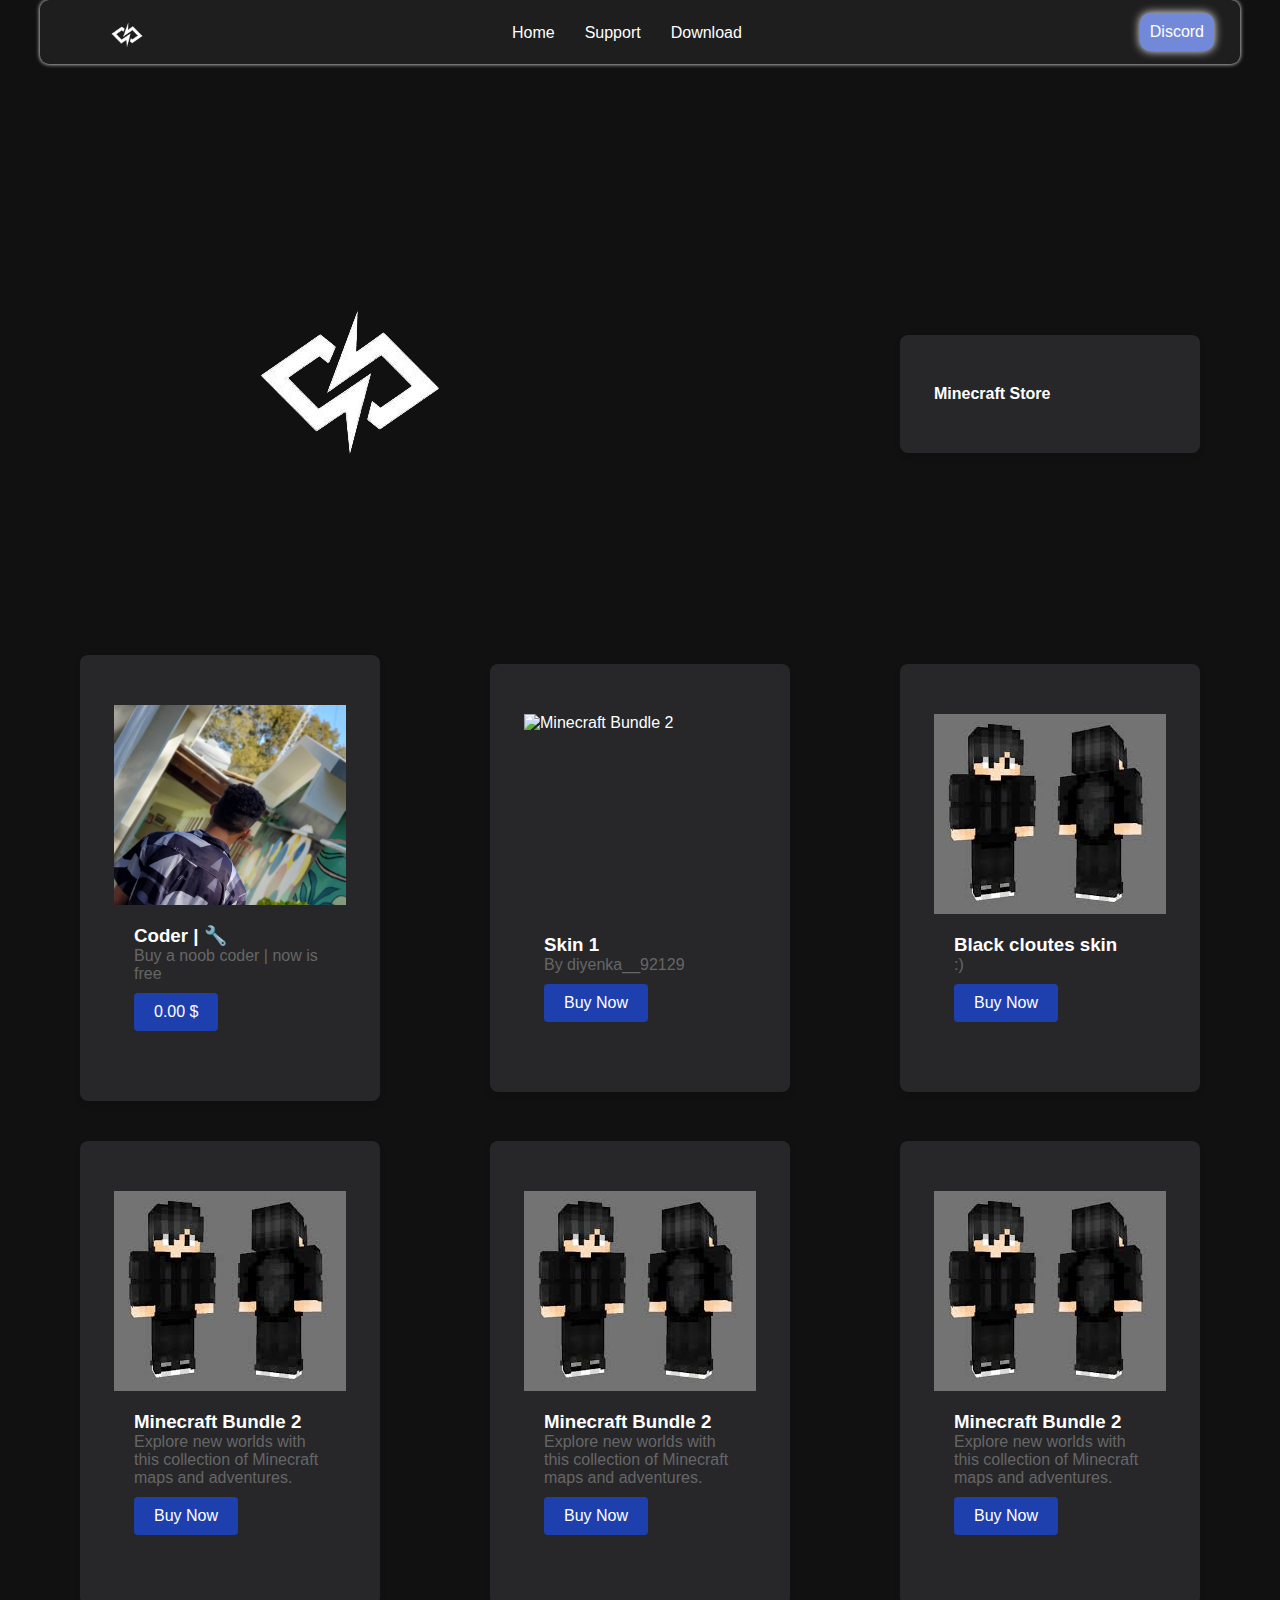
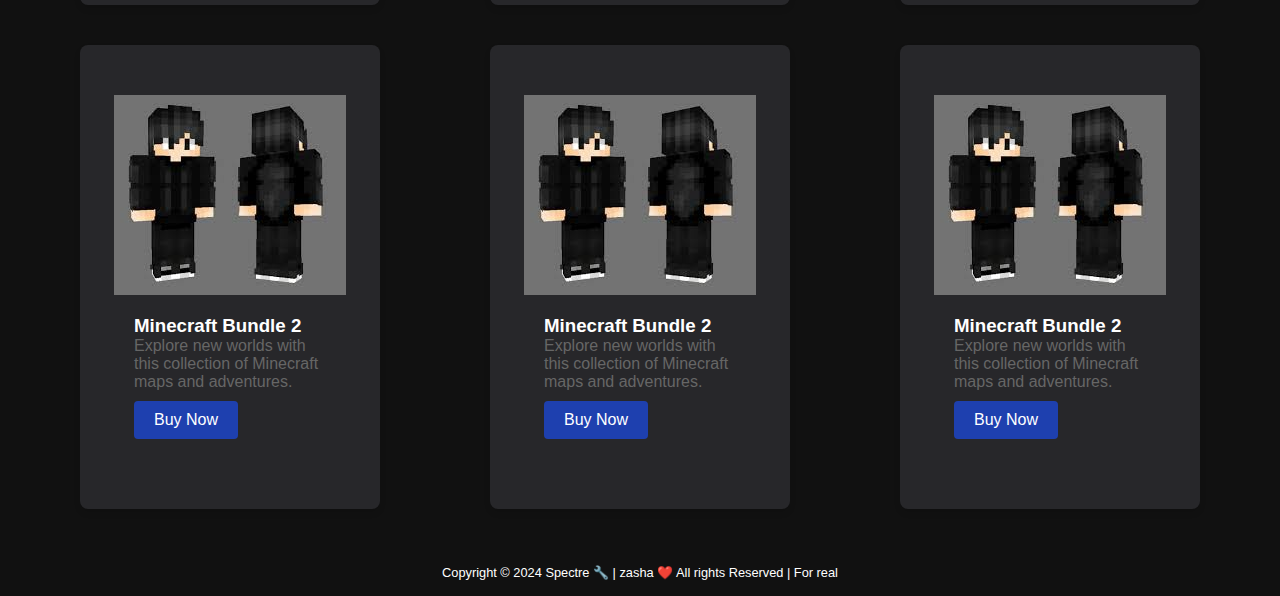
==== index.html @ cfca7035 "1" ====
<!DOCTYPE html>  
<html lang="en-en">
<head>
    <meta charset="UTF-8">
    <meta name="viewport" content="width=device-width, initial-scale=1.0">
    <link rel="stylesheet" href="https://cdnjs.cloudflare.com/ajax/libs/font-awesome/6.5.2/css/brands.min.css">
    <link rel="stylesheet" href="style.css">
    <link rel="shortcut icon" href="/logo.png" type="image/x-icon">
    <script src="https://kit.fontawesome.com/a076d05399.js"></script>
    <script src="script.js"></script>
    <link rel="preconnect" href="https://fonts.googleapis.com">
<link rel="preconnect" href="https://fonts.gstatic.com" crossorigin>
<link href="https://fonts.googleapis.com/css2?family=Dancing+Script:wght@400..700&display=swap" rel="stylesheet">

<link rel="preconnect" href="https://fonts.googleapis.com">
<link rel="preconnect" href="https://fonts.gstatic.com" crossorigin>
<link href="https://fonts.googleapis.com/css2?family=Dancing+Script:wght@400..700&family=Honk&display=swap" rel="stylesheet">
    <title>Minecraft | store</title>
</head>
<body>
    <nav class="navbar">
        <div class="container">
          <div class="logo">
            <a href="#">
                <img src="./logo.png" alt="" srcset="" style="width: 100px;">
            </a>
          </div>
          <ul class="nav-links">
            <li><a href="#">Home</a></li>
            <li><a href="/mcstore.io/support.html" target="_blank">Support</a></li>
            <li><a href="#cards">Download</a></li>
          </ul>
        </div>
        <!-- <a href="login/index.html" class="login_btn" target="_blank" rel="noopener noreferrer">Login</a> -->
        <a href="https://discord.gg/28gTRF9X" class="discord"> Discord</a>
      </nav>
    <header class="container">
        <div class="content">

            <!-- <H1><span>BEST COSMETICS BUNDLES</span></H1>
            <p> -->
<br>
<br>
            </p>
        </div>
        <div class="image">

        </div>
    </header>

    <section class="container">
        <h2 class="header">
            <img src="./logo.png" alt="" srcset="">
        </h2>
        <div class="Features">

        <div class="card_container">    
            <div class="card">
                <h4>Minecraft Store</h4>
                <p>
                </p>
            </div>
            </div>
            </div>
        </div>
    </section>


    </div>
</div>
<!-- card  -->
<div class="container" id="cards">
    <div class="card">
    <img src="ws.jpeg" alt="Minecraft Bundle 1">
    <div class="card-content">
        <h3>Coder | 🔧</h3>
        <p>Buy a noob coder | now is free</p>
        <button>0.00 $</button>
    </div>
    </div>
<!-- card -->


    <div class="card">
      <img src="https://cdn.discordapp.com/attachments/1226673972276498433/1226674643633442866/Noob_1712191272903.png?ex=6625a0c9&is=66132bc9&hm=54e2e3916f699320a457229ed5066aff38a1edf148fc6b81658fe3d9d7dbe7b2&" alt="Minecraft Bundle 2">
      <div class="card-content">
        <h3>Skin 1</h3>
        <p>By diyenka__92129</p>
        <button>Buy Now</button>
      </div>
    </div>

    <div class="card">
        <img src="skin1.jpeg" alt="Minecraft Bundle 2">
        <div class="card-content">
          <h3>Black cloutes skin</h3>
          <p>:)</p>
          <button>Buy Now</button>
        </div>
      </div>

      <div class="card">
        <img src="skin1.jpeg" alt="Minecraft Bundle 2">
        <div class="card-content">
          <h3>Minecraft Bundle 2</h3>
          <p>Explore new worlds with this collection of Minecraft maps and adventures.</p>
          <button>Buy Now</button>
        </div>
      </div>
      <div class="card">
        <img src="skin1.jpeg" alt="Minecraft Bundle 2">
        <div class="card-content">
          <h3>Minecraft Bundle 2</h3>
          <p>Explore new worlds with this collection of Minecraft maps and adventures.</p>
          <button>Buy Now</button>
        </div>
      </div>
      <div class="card">
        <img src="skin1.jpeg" alt="Minecraft Bundle 2">
        <div class="card-content">
          <h3>Minecraft Bundle 2</h3>
          <p>Explore new worlds with this collection of Minecraft maps and adventures.</p>
          <button>Buy Now</button>
        </div>
      </div>
      <div class="card">
        <img src="skin1.jpeg" alt="Minecraft Bundle 2">
        <div class="card-content">
          <h3>Minecraft Bundle 2</h3>
          <p>Explore new worlds with this collection of Minecraft maps and adventures.</p>
          <button>Buy Now</button>
        </div>
      </div>
      <div class="card">
        <img src="skin1.jpeg" alt="Minecraft Bundle 2">
        <div class="card-content">
          <h3>Minecraft Bundle 2</h3>
          <p>Explore new worlds with this collection of Minecraft maps and adventures.</p>
          <button>Buy Now</button>
        </div>
      </div>
      <div class="card">
        <img src="skin1.jpeg" alt="Minecraft Bundle 2">
        <div class="card-content">
          <h3>Minecraft Bundle 2</h3>
          <p>Explore new worlds with this collection of Minecraft maps and adventures.</p>
          <button>Buy Now</button>
        </div>
      </div>
    <!-- Add more cards as needed -->

    
</div>
    </footer>
    <div class="copyright">
        Copyright © 2024 Spectre 🔧 | zasha ❤️ All rights Reserved | For real
    </div>
    
</body>
</html>
---- style.css ----
*{
    padding: 0;
    margin: 0;
    outline: none;
    border: none;
    box-sizing: border-box;
}

img{
    width: 100%;
    display: flex;
}

a{
    text-decoration: none;
}
body{
    font-family: Arial, Helvetica, sans-serif;
    background-color: rgb(17, 17, 17);
    user-select: none;
    width: 100%;
    height: 100%;
    overflow: auto;
}

nav{
    max-width: 1200px;
    margin: auto;
    padding: 2rem 1rem;
    display: flex;
    align-items: center;
    justify-content: space-between;
    gap: 2rem;
    
}

.btn{
    padding: 1rem 2rem;
    font-size: 1rem;
    color: #fff;
    background-color: #1d4ed8;
    border-radius: 5px;
    cursor:pointer;
    transition: all 0.3s;
}

.btn:hover{
    background-color: #1d4ed8;
    box-shadow: 0px 4px 10px ;
}

.container{
    max-width: 1200px;
    margin: auto;
    padding: 5rem 2rem;
    color: white;
}


header{
    position: relative;
    padding-top: 2rem;
    display: grid;
    grid-template-columns: repeat(2, 1fr);
    align-items: center;
    gap: 2rem;
}

header .centent h4{
    margin-bottom: 1rem;
    color: #ccc;
    font-size: 200px;
    font-weight: 600;
}


header .centent h1{
    color: #fff;
    margin-bottom: 1rem;
    font-size: 3rem;
    font-weight: 700;
    line-height: 4rem;
}

header .content h1 span{

    font-family: "Honk", system-ui;
    font-optical-sizing: auto;
    font-weight: 500;
    font-style: normal;
    font-variation-settings:
    "MORF" 15,
    "SHLN" 50;
}

header .content p{
    margin-bottom: 2rem;
    color: #ccc;
}

header .image{
    position: relative;
}  

header .image img{
    max-width: 600px;
    margin: auto;
}

section .header{
    margin-bottom: 1rem;
    color: #fff;
    text-align: center;
    font-size: 2.25rem;
    font-weight: 600;
}

.features{
    margin-top: 4rem;
    display: grid;
    grid-template-columns: repeat(4, 1fr);
    gap:  2rem;
}
.features .card{
    background-color: #27272a;
    padding: 1rem;
    border: 2px solid tansparent;
    border-radius: 15px;
    transition: all 0.3s ease;
}

.features .card:hover{
    background-color: #323232;
    border-color: #fff;
}
.features .card span{
    display: inline-block;
    background-color: #1e40af;
    padding: 2px 9px;
    margin-bottom: 1rem;
    font-size: 1.75rem;
    color: #fff;
    border-radius: 5px;
}

.features .card h4{
    margin-bottom: 0.5rem;
    color: #fff;
    font-size: 1.2rem;
    font-weight: 600;
}
.features .card p{
    color: #ccc;
    margin-bottom: 1rem;
}

.features .card a{
    color: #fff;
    transition: all 0.3s ease;
}
.features .card .a:hover{
    color: #1e40af;
}

.sub-header{
    max-width: 600px;
    margin: auto;
    text-align: center;
    color: #ccc;
}

.pricing{
    margin-top: 4rem;
    display: grid;
    grid-template-columns: repeat(3, 1fr);
    gap: 2rem;
}


.card{
    padding: 3rem 2rem;
    background-color: #27272a;
    display: flex;
    flex-direction: column;
    border: 2px solid transparent;
    border-radius: 15px;
    transition: all 0.3s ease;
    
}
.pricing .card:hover{
    background-color: #323232;
    border-color: #fff;
}

.pricing .card .centent{
    flex: 1;
    margin-bottom: 2rem;
}

.pricing .card h4{
    margin-bottom: 1rem;
    color: #fff;
    font-size: 1.2rem;
    font-weight: 500;
}

.pricing .card h3{
    color: #fff;
    padding-bottom: 2rem;
    margin-bottom: 2rem;
    font-size: 2rem;
    font-weight: 600;
    border-bottom: 2px dashed #fff;
}

.pricing .card p{
    color: #fff;
    margin-bottom: 0.75rem;
}

.pricing .card p i{
    color: #ccc;
    font-size: 1.2rem;
    margin-right: 0.3rem;
}

.pricing .card button{
    color: #fff;
    background-color: transparent;
    bordeR: 2px solid #fff;
}

.pricing .card button:hover{
    background-color: #1e40af;
    border-color: #1e40af;
}


.copyright{
    max-width: 1200px;
    margin: auto;
    padding: 1rem;
    color: #fff;
    font-size: 0.8rem;
    text-align: center;
}

@media (width< 900px){
    .nav-links{
        display: none;
    }
    header{
        grid-template-columns: repeat(1,
        1fr);
    }
    header .image{
        grid-area: 1/1/2/2;
    }
    .features{
        grid-template-columns: repeat(2,
        1fr);
        }
        footer{
            grid-template-columns: 1fr 200px;
        }
    }

@media (width < 600px){
    header .image::before{
        display: none;
    }

    .features{
        grid-template-columns: repeat(1, 1fr);
    }

    .pricing{
        grid-template-columns: repeat(1, 1fr);
    }
    footer{
        grid-template-columns: 1fr 150px;
    }
}
.card {
    margin: 10px;
}

.card_container {
    display: inline;
}

#skin1 {
    background-image: url(/skin1.jpeg);
    background-repeat: no-repeat;
    background-size: cover;
}

#card_btn {
position: relative;
top:60px;
}

#card_btn2 {
position: relative;
top: 180px;
}

body {
    font-family: Arial, sans-serif;
    margin: 0;
    padding: 0;
  }
  
  .container {
    display: flex;
    justify-content: center;
    align-items: center;
    flex-wrap: wrap;
    padding: 20px;
  }
  
  .card {
    width: 300px;
    margin: 20px;
    border-radius: 8px;
    overflow: hidden;
    box-shadow: 0 4px 6px rgba(0, 0, 0, 0.1);
  }
  .card:hover {
    box-shadow: 0 8px 16px rgba(255, 255, 255, 0.2);
  }
  
  .card img {
    width: 100%;
    height: 200px;
    object-fit: cover;
  }
  
  .card-content {
    padding: 20px;
  }
  
  .card-content h3 {
    margin-top: 0;
  }
  
  .card-content p {
    color: #666;
  }
  
  button {
    background-color: #1e40af;
    color: white;
    padding: 10px 20px;
    text-align: center;
    text-decoration: none;
    display: inline-block;
    font-size: 16px;
    margin-top: 10px;
    cursor: pointer;
    border-radius: 4px;
  }
button:hover {
    background-color: #ffffff;
    box-shadow: 0px 0px 10px;
  
}

  
  button:hover {
    background-color: #1e40af;;
  }

  
.navbar {
    background-color: #1E1E1E;
    box-shadow: 0px 0px 4px white;
    color: #fff;
    width: 100%;
    border-radius: 9px;
    height: 50px;
    
  }
  
  .container {
    display: flex;
    justify-content: space-between;
    align-items: center;
  }
  
  .logo a {
    color: #fff;
    text-decoration: none;
    font-size: 24px;
    position: relative;
    top: -50px;
    left: -320px;
  }
  
  .nav-links {
    list-style: none;
    margin: 0;
    padding: 0;
    display: flex;
    position: relative;
    top: -52px;
  }


  .nav-links li {
    margin: 0 15px;
  }
  
  .nav-links li a {
    color: #fff;
    text-decoration: none;
  }
  
  .dropdown {
    position: relative;
  }
  
  .dropdown-content {
    display: none;
    position: absolute;
    background-color: #333;
    min-width: 160px;
    z-index: 1;
  }
  
  .dropdown-content a {
    color: #fff;
    padding: 12px 16px;
    text-decoration: none;
    display: block;
  }
  
  .dropdown:hover .dropdown-content {
    display: block;
  }
  
  .fa-caret-down {
    margin-left: 5px;
  }

.login_btn {
background-color: #1d4ed8;   
margin: 10px;
padding: 10px;
color: white;
border-radius: 10px;
} 
.discord {
    background-color: #7289da;
    margin: 10px;
    padding: 10px;
    color: white;
    border-radius: 10px;
    margin-right: 10px;
    box-shadow: 0px 0px 10px white;
}

.discord:hover {
    background-color: #0037ff;
    box-shadow: 0px 10px 10px ;
}

.nav-links li a:hover {
    color: #0037ff;
}

.nav-links li a::before {
    content: "1";
    position: absolute;
    width: 100%;
    height: 3px;
    bottom: 0;
    left: 0;
    background-color: #ff0000;
    transform: scaleX(0);
    transition: transform 0.3s ease-in-out;
}
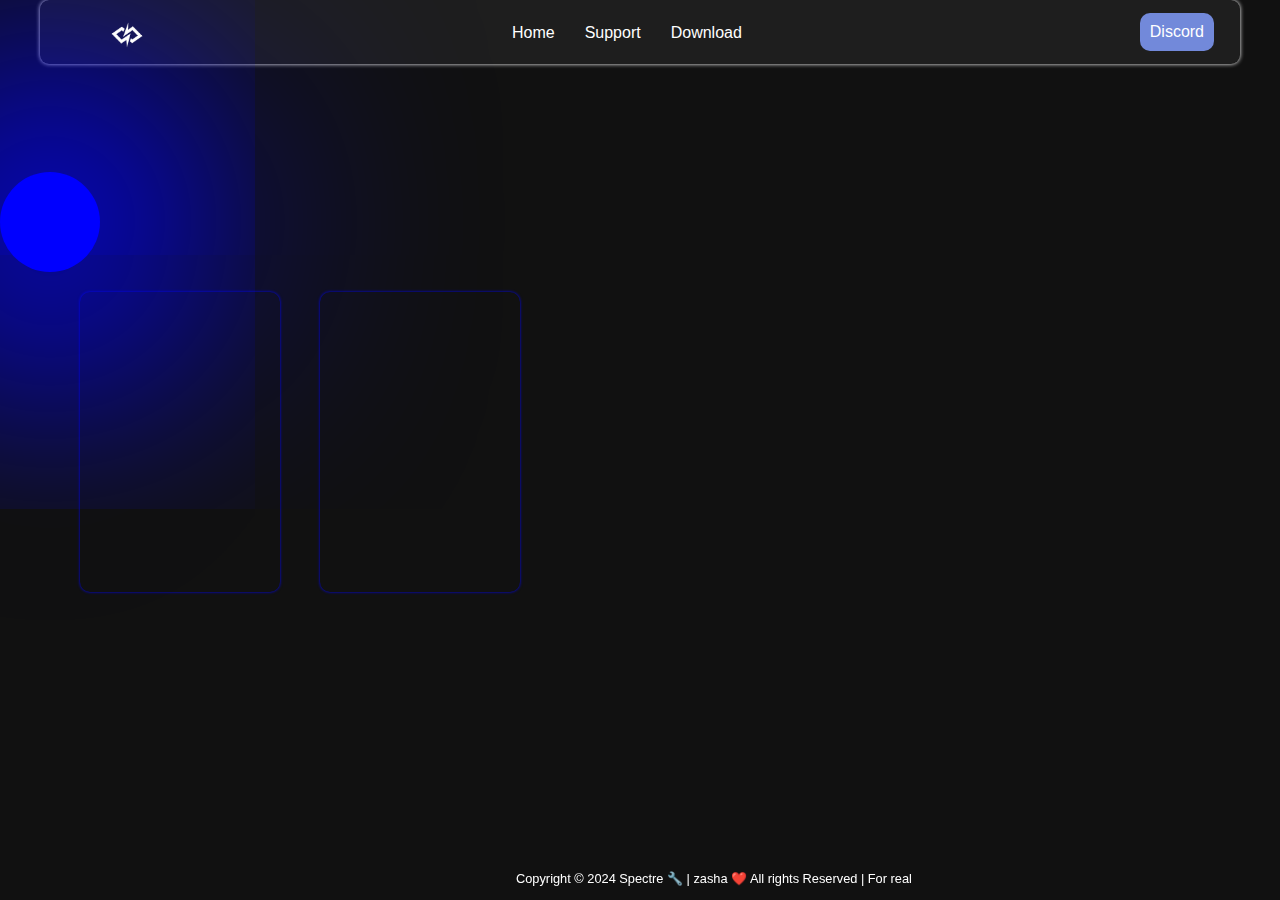
==== commit 48014ef1: "update" ====
--- a/index.html
+++ b/index.html
@@ -27,7 +27,7 @@
           </div>
           <ul class="nav-links">
             <li><a href="#">Home</a></li>
-            <li><a href="/mcstore.io/support.html" target="_blank">Support</a></li>
+            <li><a href="./support.html" target="_blank">Support</a></li>
             <li><a href="#cards">Download</a></li>
           </ul>
         </div>
@@ -47,111 +47,40 @@
 
         </div>
     </header>
+    <div class="blur"></div>
+    <section class="container">
 
-    <section class="container">
-        <h2 class="header">
-            <img src="./logo.png" alt="" srcset="">
-        </h2>
-        <div class="Features">
+<!-- card  -->
+<div class="cardC">
 
-        <div class="card_container">    
-            <div class="card">
-                <h4>Minecraft Store</h4>
-                <p>
-                </p>
-            </div>
-            </div>
-            </div>
-        </div>
-    </section>
-
-
+  <div class="card">
+      <div class="card-image">
+        <img src="https://cdn.discordapp.com/attachments/1226673972276498433/1227038619970174997/Cyber_DW_Playz_1712617896345.png?ex=6626f3c4&is=66147ec4&hm=29d0005a8de0a61f6cb241e8525968f6b5f4e2dc3e83966481df6da23df4d5e5&" alt="" srcset="">
+      </div>
+      <div class="card_face">
+      <div class="card-content">
+        <p class="item_name">Vip Skin</p>
+      <a href="#" class="buy_link">Buy</a>
+  </div>
+      </div>
+  </div>
+    
+  <div class="card">
+    <div class="card-image">
+      <img src="https://cdn.discordapp.com/attachments/1226673972276498433/1226674643633442866/Noob_1712191272903.png?ex=6625a0c9&is=66132bc9&hm=54e2e3916f699320a457229ed5066aff38a1edf148fc6b81658fe3d9d7dbe7b2&" alt="" srcset="">
+    </div>
+    <div class="card_face">
+    <div class="card-content">
+      <p class="item_name">Vip Skin</p>
+    <a href="#" class="buy_link">Buy</a>
+</div>
     </div>
 </div>
+</div>
+
 <!-- card  -->
-<div class="container" id="cards">
-    <div class="card">
-    <img src="ws.jpeg" alt="Minecraft Bundle 1">
-    <div class="card-content">
-        <h3>Coder | 🔧</h3>
-        <p>Buy a noob coder | now is free</p>
-        <button>0.00 $</button>
-    </div>
-    </div>
-<!-- card -->
 
-
-    <div class="card">
-      <img src="https://cdn.discordapp.com/attachments/1226673972276498433/1226674643633442866/Noob_1712191272903.png?ex=6625a0c9&is=66132bc9&hm=54e2e3916f699320a457229ed5066aff38a1edf148fc6b81658fe3d9d7dbe7b2&" alt="Minecraft Bundle 2">
-      <div class="card-content">
-        <h3>Skin 1</h3>
-        <p>By diyenka__92129</p>
-        <button>Buy Now</button>
-      </div>
-    </div>
-
-    <div class="card">
-        <img src="skin1.jpeg" alt="Minecraft Bundle 2">
-        <div class="card-content">
-          <h3>Black cloutes skin</h3>
-          <p>:)</p>
-          <button>Buy Now</button>
-        </div>
-      </div>
-
-      <div class="card">
-        <img src="skin1.jpeg" alt="Minecraft Bundle 2">
-        <div class="card-content">
-          <h3>Minecraft Bundle 2</h3>
-          <p>Explore new worlds with this collection of Minecraft maps and adventures.</p>
-          <button>Buy Now</button>
-        </div>
-      </div>
-      <div class="card">
-        <img src="skin1.jpeg" alt="Minecraft Bundle 2">
-        <div class="card-content">
-          <h3>Minecraft Bundle 2</h3>
-          <p>Explore new worlds with this collection of Minecraft maps and adventures.</p>
-          <button>Buy Now</button>
-        </div>
-      </div>
-      <div class="card">
-        <img src="skin1.jpeg" alt="Minecraft Bundle 2">
-        <div class="card-content">
-          <h3>Minecraft Bundle 2</h3>
-          <p>Explore new worlds with this collection of Minecraft maps and adventures.</p>
-          <button>Buy Now</button>
-        </div>
-      </div>
-      <div class="card">
-        <img src="skin1.jpeg" alt="Minecraft Bundle 2">
-        <div class="card-content">
-          <h3>Minecraft Bundle 2</h3>
-          <p>Explore new worlds with this collection of Minecraft maps and adventures.</p>
-          <button>Buy Now</button>
-        </div>
-      </div>
-      <div class="card">
-        <img src="skin1.jpeg" alt="Minecraft Bundle 2">
-        <div class="card-content">
-          <h3>Minecraft Bundle 2</h3>
-          <p>Explore new worlds with this collection of Minecraft maps and adventures.</p>
-          <button>Buy Now</button>
-        </div>
-      </div>
-      <div class="card">
-        <img src="skin1.jpeg" alt="Minecraft Bundle 2">
-        <div class="card-content">
-          <h3>Minecraft Bundle 2</h3>
-          <p>Explore new worlds with this collection of Minecraft maps and adventures.</p>
-          <button>Buy Now</button>
-        </div>
-      </div>
-    <!-- Add more cards as needed -->
-
-    
-</div>
-    </footer>
+</footer>
     <div class="copyright">
         Copyright © 2024 Spectre 🔧 | zasha ❤️ All rights Reserved | For real
     </div>
--- a/style.css
+++ b/style.css
@@ -20,6 +20,7 @@
     user-select: none;
     width: 100%;
     height: 100%;
+    display: inline-flexbox;
     overflow: auto;
 }
 
@@ -115,52 +116,7 @@
     font-weight: 600;
 }
 
-.features{
-    margin-top: 4rem;
-    display: grid;
-    grid-template-columns: repeat(4, 1fr);
-    gap:  2rem;
-}
-.features .card{
-    background-color: #27272a;
-    padding: 1rem;
-    border: 2px solid tansparent;
-    border-radius: 15px;
-    transition: all 0.3s ease;
-}
-
-.features .card:hover{
-    background-color: #323232;
-    border-color: #fff;
-}
-.features .card span{
-    display: inline-block;
-    background-color: #1e40af;
-    padding: 2px 9px;
-    margin-bottom: 1rem;
-    font-size: 1.75rem;
-    color: #fff;
-    border-radius: 5px;
-}
-
-.features .card h4{
-    margin-bottom: 0.5rem;
-    color: #fff;
-    font-size: 1.2rem;
-    font-weight: 600;
-}
-.features .card p{
-    color: #ccc;
-    margin-bottom: 1rem;
-}
-
-.features .card a{
-    color: #fff;
-    transition: all 0.3s ease;
-}
-.features .card .a:hover{
-    color: #1e40af;
-}
+
 
 .sub-header{
     max-width: 600px;
@@ -169,73 +125,6 @@
     color: #ccc;
 }
 
-.pricing{
-    margin-top: 4rem;
-    display: grid;
-    grid-template-columns: repeat(3, 1fr);
-    gap: 2rem;
-}
-
-
-.card{
-    padding: 3rem 2rem;
-    background-color: #27272a;
-    display: flex;
-    flex-direction: column;
-    border: 2px solid transparent;
-    border-radius: 15px;
-    transition: all 0.3s ease;
-    
-}
-.pricing .card:hover{
-    background-color: #323232;
-    border-color: #fff;
-}
-
-.pricing .card .centent{
-    flex: 1;
-    margin-bottom: 2rem;
-}
-
-.pricing .card h4{
-    margin-bottom: 1rem;
-    color: #fff;
-    font-size: 1.2rem;
-    font-weight: 500;
-}
-
-.pricing .card h3{
-    color: #fff;
-    padding-bottom: 2rem;
-    margin-bottom: 2rem;
-    font-size: 2rem;
-    font-weight: 600;
-    border-bottom: 2px dashed #fff;
-}
-
-.pricing .card p{
-    color: #fff;
-    margin-bottom: 0.75rem;
-}
-
-.pricing .card p i{
-    color: #ccc;
-    font-size: 1.2rem;
-    margin-right: 0.3rem;
-}
-
-.pricing .card button{
-    color: #fff;
-    background-color: transparent;
-    bordeR: 2px solid #fff;
-}
-
-.pricing .card button:hover{
-    background-color: #1e40af;
-    border-color: #1e40af;
-}
-
-
 .copyright{
     max-width: 1200px;
     margin: auto;
@@ -243,6 +132,9 @@
     color: #fff;
     font-size: 0.8rem;
     text-align: center;
+    position: fixed;
+    top: 95%;
+    left:500px;
 }
 
 @media (width< 900px){
@@ -280,15 +172,13 @@
     footer{
         grid-template-columns: 1fr 150px;
     }
-}
-.card {
-    margin: 10px;
-}
-
-.card_container {
-    display: inline;
-}
-
+    .copyright {
+        display: none;
+    }
+}
+
+  
+  
 #skin1 {
     background-image: url(/skin1.jpeg);
     background-repeat: no-repeat;
@@ -319,36 +209,8 @@
     padding: 20px;
   }
   
-  .card {
-    width: 300px;
-    margin: 20px;
-    border-radius: 8px;
-    overflow: hidden;
-    box-shadow: 0 4px 6px rgba(0, 0, 0, 0.1);
-  }
-  .card:hover {
-    box-shadow: 0 8px 16px rgba(255, 255, 255, 0.2);
-  }
-  
-  .card img {
-    width: 100%;
-    height: 200px;
-    object-fit: cover;
-  }
-  
-  .card-content {
-    padding: 20px;
-  }
-  
-  .card-content h3 {
-    margin-top: 0;
-  }
-  
-  .card-content p {
-    color: #666;
-  }
-  
-  button {
+
+button {
     background-color: #1e40af;
     color: white;
     padding: 10px 20px;
@@ -416,33 +278,7 @@
     text-decoration: none;
   }
   
-  .dropdown {
-    position: relative;
-  }
-  
-  .dropdown-content {
-    display: none;
-    position: absolute;
-    background-color: #333;
-    min-width: 160px;
-    z-index: 1;
-  }
-  
-  .dropdown-content a {
-    color: #fff;
-    padding: 12px 16px;
-    text-decoration: none;
-    display: block;
-  }
-  
-  .dropdown:hover .dropdown-content {
-    display: block;
-  }
-  
-  .fa-caret-down {
-    margin-left: 5px;
-  }
-
+  
 .login_btn {
 background-color: #1d4ed8;   
 margin: 10px;
@@ -457,12 +293,11 @@
     color: white;
     border-radius: 10px;
     margin-right: 10px;
-    box-shadow: 0px 0px 10px white;
 }
 
 .discord:hover {
     background-color: #0037ff;
-    box-shadow: 0px 10px 10px ;
+    box-shadow: 0px 0px 10px ;
 }
 
 .nav-links li a:hover {
@@ -480,3 +315,80 @@
     transform: scaleX(0);
     transition: transform 0.3s ease-in-out;
 }
+
+.blur {
+    background-color: rgb(0, 0, 255);
+    box-shadow: 0px 0px 1100px 121px blue;
+    width: 100px;
+    height: 100px;
+    border-radius: 100%;
+  }
+  
+  .card{
+    width: 200px;
+    height: 300px;
+    border-radius: 10px;
+    overflow: hidden;
+    position: relative;
+    transition: transform 0.3s ease;
+    box-shadow: 0px 0px 3px rgb(0, 4, 255);
+    align-items: center;
+    text-align: center;
+    display: flex;
+    margin: 0px 20px;
+  }
+
+
+
+
+  /* tamaño de la targeta */
+
+  .card:hover {
+    transform: scale(1.03);
+  }
+  
+  .cardC {
+  display:inline-flex;
+  }
+
+
+.card_face {
+  color: white;
+  display: none;
+  width: 200px;
+  height: 300px;
+  top:0;
+  position:absolute;
+  background-color: rgba(0, 4, 255, 0.13);
+}
+
+.card-content .buy_link {
+  position: relative;
+  left: 70px;
+  top:250px;
+  border-radius: 9px;
+  text-decoration: none;
+  color: #fff;
+  padding: 10px 20px;
+  background-color: greenyellow;
+}
+
+.card:hover .card_face {
+  display: flex;
+}
+
+.card-image img {
+    width: 350px;
+    position: relative;
+    left: -70px;
+    top: 10px;
+}
+
+.item_name 
+{
+    font-size: larger;
+    font-weight: bold;
+    top: 200px;
+    left: 70px;
+    position: relative;
+}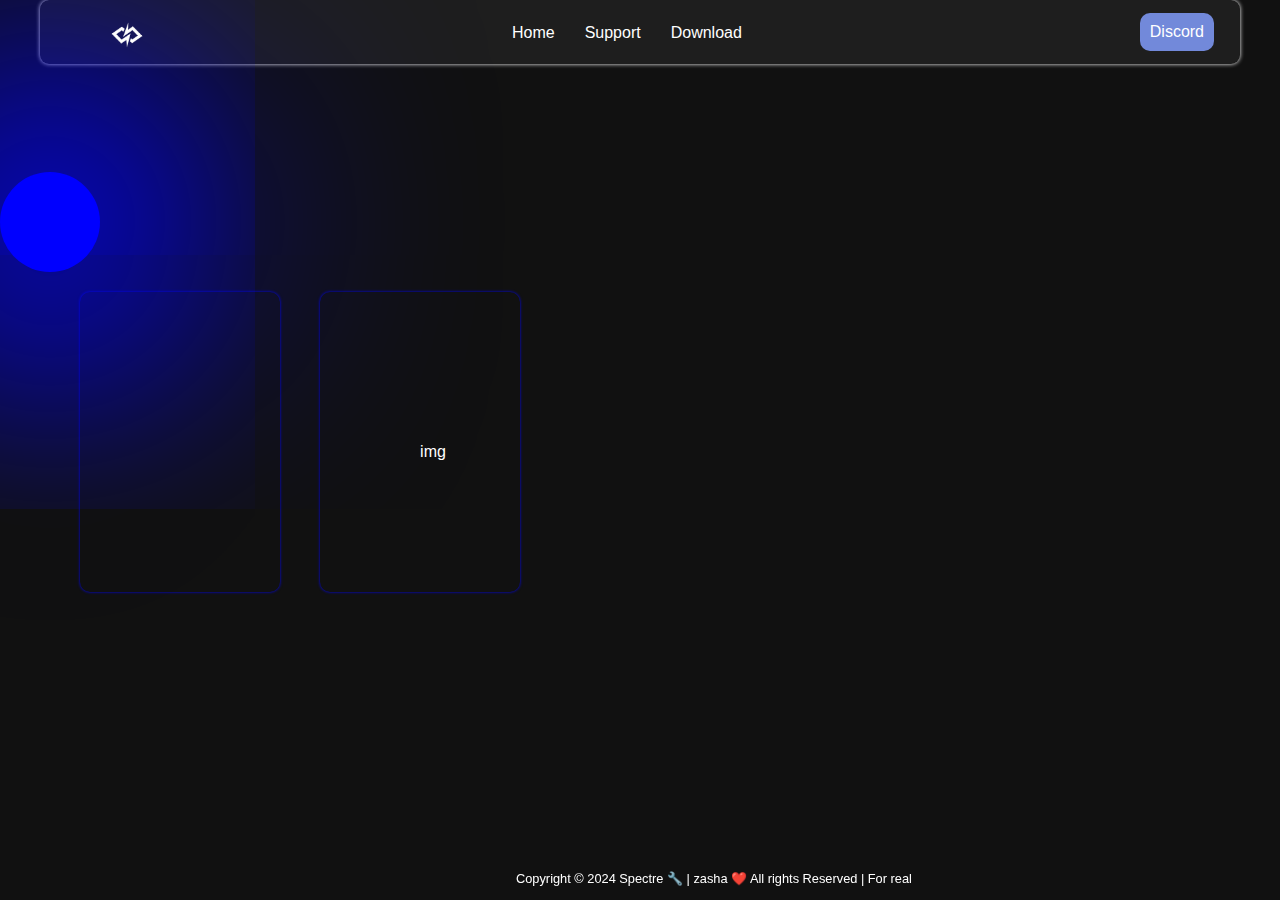
==== commit 34431b07: "updated" ====
--- a/index.html
+++ b/index.html
@@ -67,7 +67,7 @@
     
   <div class="card">
     <div class="card-image">
-      <img src="https://cdn.discordapp.com/attachments/1226673972276498433/1226674643633442866/Noob_1712191272903.png?ex=6625a0c9&is=66132bc9&hm=54e2e3916f699320a457229ed5066aff38a1edf148fc6b81658fe3d9d7dbe7b2&" alt="" srcset="">
+      <img src="https://cdn.discordapp.com/attachments/1226673972276498433/1226674643633442866/Noob_1712191272903.png?ex=6625a0c9&is=66132bc9&hm=54e2e3916f699320a457229ed5066aff38a1edf148fc6b81658fe3d9d7dbe7b2&" alt="img" srcset="#cards">
     </div>
     <div class="card_face">
     <div class="card-content">
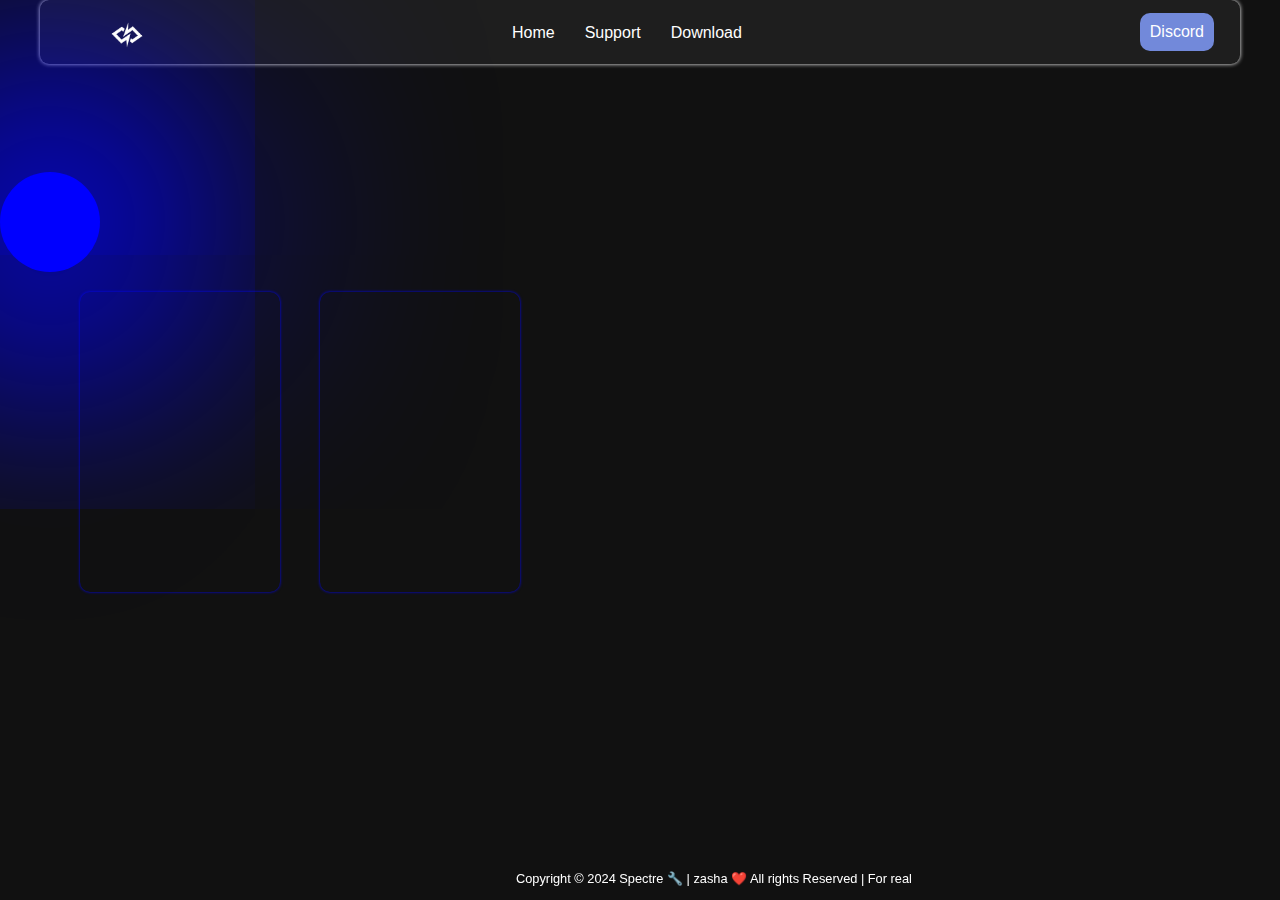
==== commit 0f361161: "Update index.html" ====
--- a/index.html
+++ b/index.html
@@ -67,7 +67,7 @@
     
   <div class="card">
     <div class="card-image">
-      <img src="https://cdn.discordapp.com/attachments/1226673972276498433/1226674643633442866/Noob_1712191272903.png?ex=6625a0c9&is=66132bc9&hm=54e2e3916f699320a457229ed5066aff38a1edf148fc6b81658fe3d9d7dbe7b2&" alt="img" srcset="#cards">
+      <img src="https://cdn.discordapp.com/attachments/1226673972276498433/1226674643633442866/Noob_1712191272903.png?ex=6625a0c9&is=66132bc9&hm=54e2e3916f699320a457229ed5066aff38a1edf148fc6b81658fe3d9d7dbe7b2&" alt="" srcset="">
     </div>
     <div class="card_face">
     <div class="card-content">
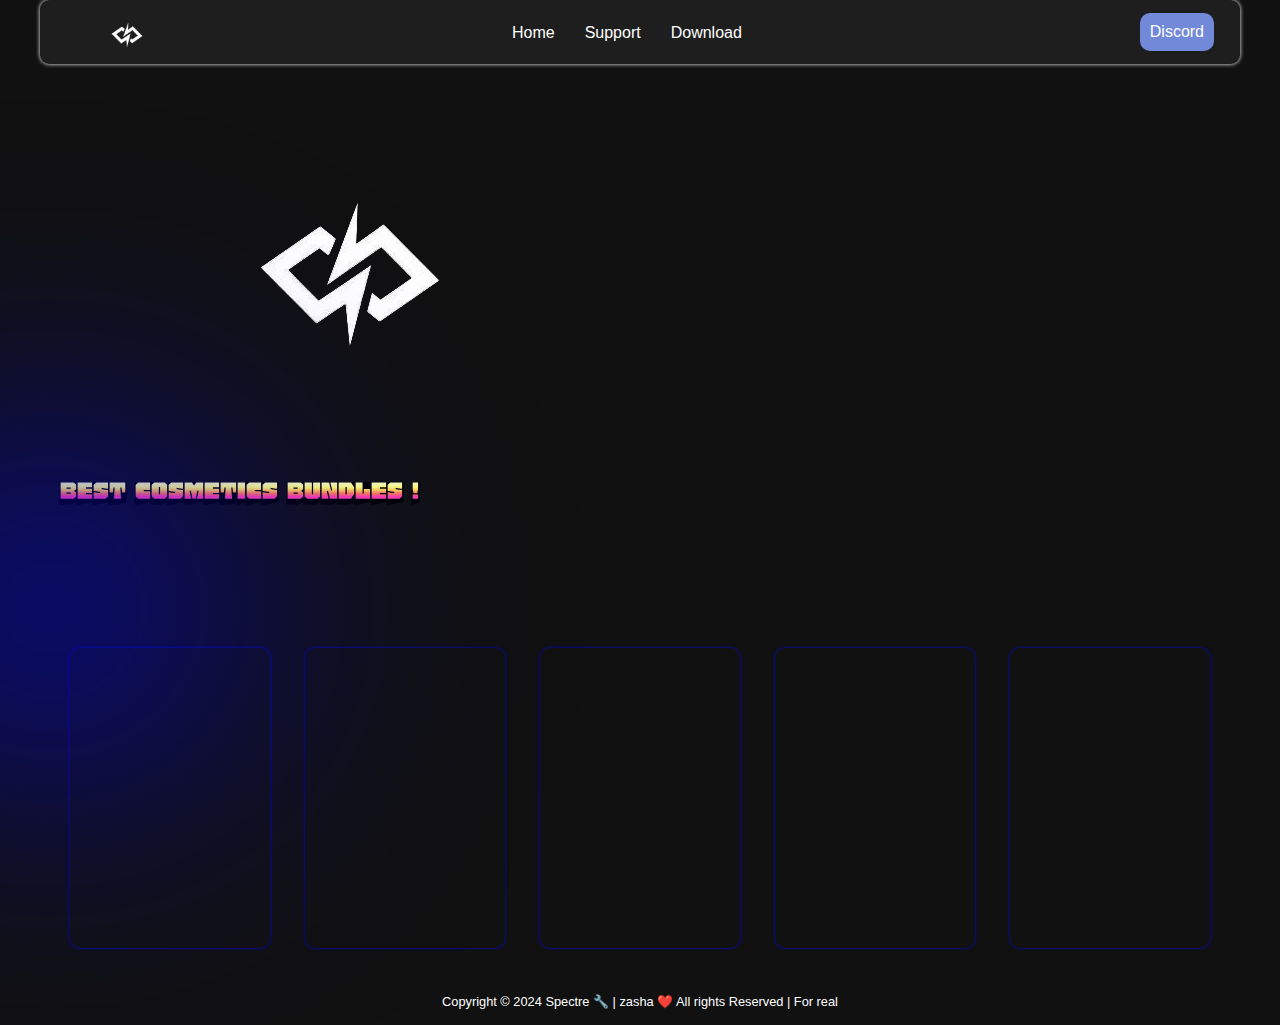
==== commit 829fa5f4: "up" ====
--- a/index.html
+++ b/index.html
@@ -36,9 +36,11 @@
       </nav>
     <header class="container">
         <div class="content">
-
-            <!-- <H1><span>BEST COSMETICS BUNDLES</span></H1>
-            <p> -->
+<div class="logo">
+  <img src="/logo.png" alt="" srcset="">
+</div>
+            <H1><span>BEST COSMETICS BUNDLES ! </span></H1>
+            <p>
 <br>
 <br>
             </p>
@@ -51,7 +53,7 @@
     <section class="container">
 
 <!-- card  -->
-<div class="cardC">
+<div class="cardC" id="cards">
 
   <div class="card">
       <div class="card-image">
@@ -60,7 +62,7 @@
       <div class="card_face">
       <div class="card-content">
         <p class="item_name">Vip Skin</p>
-      <a href="#" class="buy_link">Buy</a>
+      <a href="#" class="buy_link">Buy Now</a>
   </div>
       </div>
   </div>
@@ -72,13 +74,52 @@
     <div class="card_face">
     <div class="card-content">
       <p class="item_name">Vip Skin</p>
-    <a href="#" class="buy_link">Buy</a>
+    <a href="#" class="buy_link">Buy Now</a>
 </div>
     </div>
 </div>
+
+<div class="card">
+  <div class="card-image">
+    <img src="https://cdn.discordapp.com/attachments/1226673972276498433/1226674643633442866/Noob_1712191272903.png?ex=6625a0c9&is=66132bc9&hm=54e2e3916f699320a457229ed5066aff38a1edf148fc6b81658fe3d9d7dbe7b2&" alt="" srcset="">
+  </div>
+  <div class="card_face">
+  <div class="card-content">
+    <p class="item_name">Vip Skin</p>
+  <a href="#" class="buy_link">Buy Now</a>
+</div>
+  </div>
 </div>
 
+<div class="card">
+  <div class="card-image">
+    <img src="https://cdn.discordapp.com/attachments/1226673972276498433/1226674643633442866/Noob_1712191272903.png?ex=6625a0c9&is=66132bc9&hm=54e2e3916f699320a457229ed5066aff38a1edf148fc6b81658fe3d9d7dbe7b2&" alt="" srcset="">
+  </div>
+  <div class="card_face">
+  <div class="card-content">
+    <p class="item_name">Vip Skin</p>
+  <a href="#" class="buy_link">Buy Now</a>
+</div>
+  </div>
+</div>
+
+<div class="card">
+  <div class="card-image">
+    <img src="https://cdn.discordapp.com/attachments/1226673972276498433/1226674643633442866/Noob_1712191272903.png?ex=6625a0c9&is=66132bc9&hm=54e2e3916f699320a457229ed5066aff38a1edf148fc6b81658fe3d9d7dbe7b2&" alt="" srcset="">
+  </div>
+  <div class="card_face">
+  <div class="card-content">
+    <p class="item_name">Vip Skin</p>
+  <a href="#" class="buy_link">Buy Now</a>
+</div>
+  </div>
+</div>
+
+</section>
+
 <!-- card  -->
+</div>
+
 
 </footer>
     <div class="copyright">
--- a/style.css
+++ b/style.css
@@ -132,7 +132,7 @@
     color: #fff;
     font-size: 0.8rem;
     text-align: center;
-    position: fixed;
+    position:static;
     top: 95%;
     left:500px;
 }
@@ -175,24 +175,6 @@
     .copyright {
         display: none;
     }
-}
-
-  
-  
-#skin1 {
-    background-image: url(/skin1.jpeg);
-    background-repeat: no-repeat;
-    background-size: cover;
-}
-
-#card_btn {
-position: relative;
-top:60px;
-}
-
-#card_btn2 {
-position: relative;
-top: 180px;
 }
 
 body {
@@ -318,28 +300,26 @@
 
 .blur {
     background-color: rgb(0, 0, 255);
-    box-shadow: 0px 0px 1100px 121px blue;
+    box-shadow: 0px 0px 1100px 111px blue;
     width: 100px;
-    height: 100px;
+    height: 10px;
+    filter: blur(100px);
     border-radius: 100%;
-  }
-  
-  .card{
+    padding: 10px;
+}
+
+.card{
     width: 200px;
     height: 300px;
     border-radius: 10px;
-    overflow: hidden;
     position: relative;
     transition: transform 0.3s ease;
     box-shadow: 0px 0px 3px rgb(0, 4, 255);
     align-items: center;
     text-align: center;
     display: flex;
-    margin: 0px 20px;
-  }
-
-
-
+    margin: 10px 10px;
+}
 
   /* tamaño de la targeta */
 
@@ -348,7 +328,7 @@
   }
   
   .cardC {
-  display:inline-flex;
+  display:contents;
   }
 
 
@@ -359,12 +339,13 @@
   height: 300px;
   top:0;
   position:absolute;
-  background-color: rgba(0, 4, 255, 0.13);
+  background-color: rgba(14, 14, 14, 0.616);
+  border-radius: 9px;
 }
 
 .card-content .buy_link {
   position: relative;
-  left: 70px;
+  left: 50px;
   top:250px;
   border-radius: 9px;
   text-decoration: none;
@@ -374,7 +355,7 @@
 }
 
 .card:hover .card_face {
-  display: flex;
+display: flex;
 }
 
 .card-image img {
@@ -382,6 +363,7 @@
     position: relative;
     left: -70px;
     top: 10px;
+    
 }
 
 .item_name 
@@ -389,6 +371,7 @@
     font-size: larger;
     font-weight: bold;
     top: 200px;
-    left: 70px;
-    position: relative;
-}+    left: 50px;
+    position: relative;
+}
+
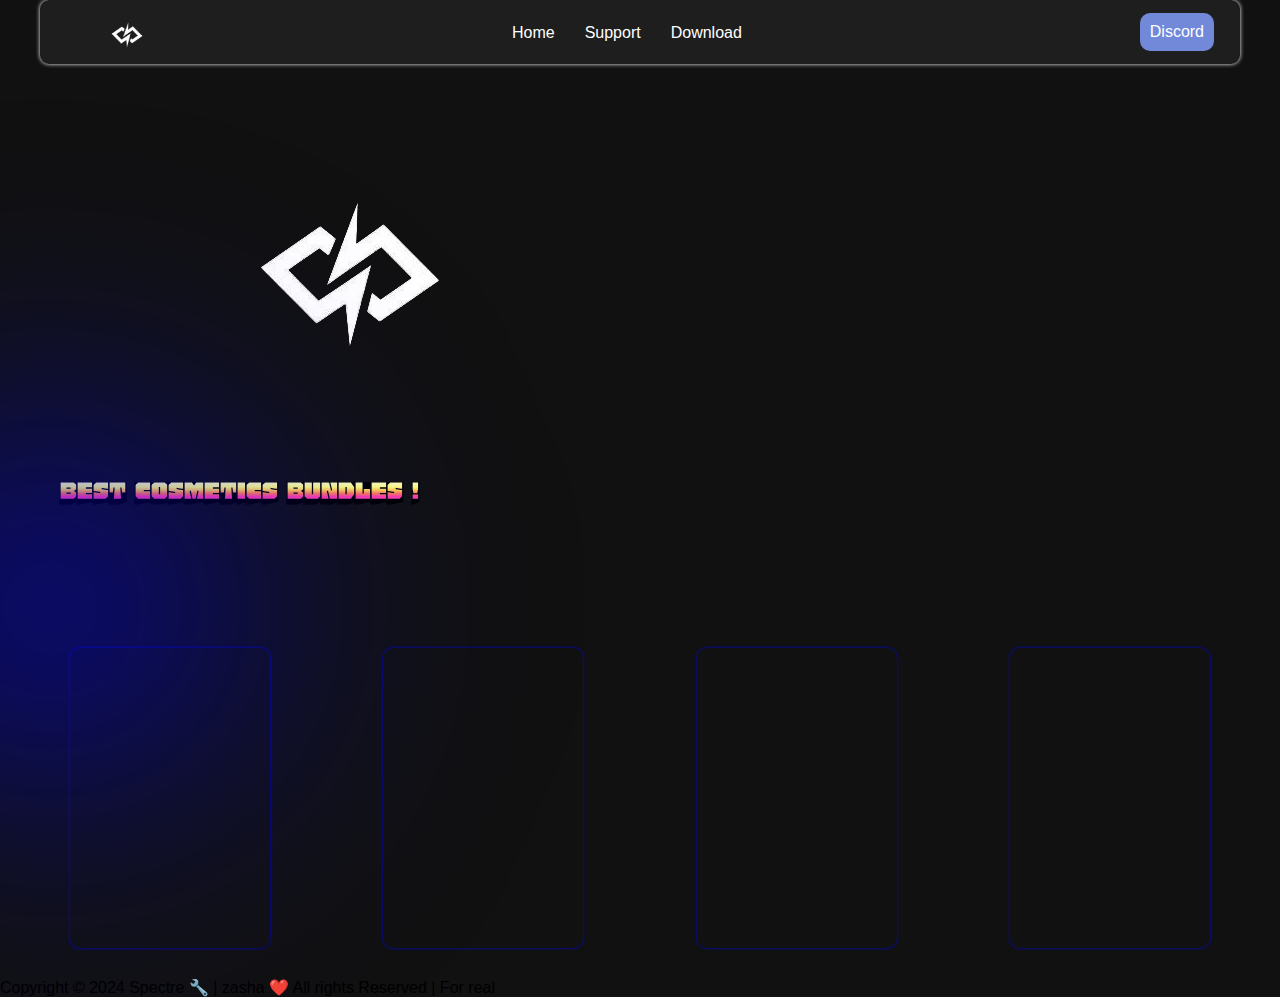
==== commit f9863e19: "! update" ====
--- a/index.html
+++ b/index.html
@@ -1,6 +1,7 @@
 <!DOCTYPE html>  
 <html lang="en-en">
 <head>
+  
     <meta charset="UTF-8">
     <meta name="viewport" content="width=device-width, initial-scale=1.0">
     <link rel="stylesheet" href="https://cdnjs.cloudflare.com/ajax/libs/font-awesome/6.5.2/css/brands.min.css">
@@ -31,8 +32,11 @@
             <li><a href="#cards">Download</a></li>
           </ul>
         </div>
-        <!-- <a href="login/index.html" class="login_btn" target="_blank" rel="noopener noreferrer">Login</a> -->
-        <a href="https://discord.gg/28gTRF9X" class="discord"> Discord</a>
+
+
+        <!-- <a href="login/index.php" class="login_btn" target="_blank" rel="noopener noreferrer">Login</a> -->
+        <a href="https://discord.gg/28gTRF9X" target="_blank" class="discord"> Discord</a>
+
       </nav>
     <header class="container">
         <div class="content">
@@ -53,9 +57,9 @@
     <section class="container">
 
 <!-- card  -->
-<div class="cardC" id="cards">
+<div class="cardC" >
 
-  <div class="card">
+  <div class="card" id="cards">
       <div class="card-image">
         <img src="https://cdn.discordapp.com/attachments/1226673972276498433/1227038619970174997/Cyber_DW_Playz_1712617896345.png?ex=6626f3c4&is=66147ec4&hm=29d0005a8de0a61f6cb241e8525968f6b5f4e2dc3e83966481df6da23df4d5e5&" alt="" srcset="">
       </div>
@@ -103,17 +107,6 @@
   </div>
 </div>
 
-<div class="card">
-  <div class="card-image">
-    <img src="https://cdn.discordapp.com/attachments/1226673972276498433/1226674643633442866/Noob_1712191272903.png?ex=6625a0c9&is=66132bc9&hm=54e2e3916f699320a457229ed5066aff38a1edf148fc6b81658fe3d9d7dbe7b2&" alt="" srcset="">
-  </div>
-  <div class="card_face">
-  <div class="card-content">
-    <p class="item_name">Vip Skin</p>
-  <a href="#" class="buy_link">Buy Now</a>
-</div>
-  </div>
-</div>
 
 </section>
 
--- a/style.css
+++ b/style.css
@@ -1,4 +1,8 @@
-*{
+@tailwind base;
+@tailwind components;
+@tailwind utilities;
+
+* {
     padding: 0;
     margin: 0;
     outline: none;
@@ -6,25 +10,23 @@
     box-sizing: border-box;
 }
 
-img{
+img {
     width: 100%;
     display: flex;
 }
 
-a{
-    text-decoration: none;
-}
-body{
+a {
+    text-decoration: none;
+}
+
+body {
     font-family: Arial, Helvetica, sans-serif;
     background-color: rgb(17, 17, 17);
     user-select: none;
-    width: 100%;
-    height: 100%;
     display: inline-flexbox;
-    overflow: auto;
-}
-
-nav{
+}
+
+nav {
     max-width: 1200px;
     margin: auto;
     padding: 2rem 1rem;
@@ -32,33 +34,31 @@
     align-items: center;
     justify-content: space-between;
     gap: 2rem;
-    
-}
-
-.btn{
+}
+
+.btn {
     padding: 1rem 2rem;
     font-size: 1rem;
     color: #fff;
     background-color: #1d4ed8;
     border-radius: 5px;
-    cursor:pointer;
+    cursor: pointer;
     transition: all 0.3s;
 }
 
-.btn:hover{
+.btn:hover {
     background-color: #1d4ed8;
-    box-shadow: 0px 4px 10px ;
-}
-
-.container{
+    box-shadow: 0px 4px 10px;
+}
+
+.container {
     max-width: 1200px;
     margin: auto;
     padding: 5rem 2rem;
     color: white;
 }
 
-
-header{
+header {
     position: relative;
     padding-top: 2rem;
     display: grid;
@@ -67,15 +67,14 @@
     gap: 2rem;
 }
 
-header .centent h4{
+header .centent h4 {
     margin-bottom: 1rem;
     color: #ccc;
     font-size: 200px;
     font-weight: 600;
 }
 
-
-header .centent h1{
+header .centent h1 {
     color: #fff;
     margin-bottom: 1rem;
     font-size: 3rem;
@@ -83,32 +82,29 @@
     line-height: 4rem;
 }
 
-header .content h1 span{
-
+header .content h1 span {
     font-family: "Honk", system-ui;
     font-optical-sizing: auto;
     font-weight: 500;
     font-style: normal;
-    font-variation-settings:
-    "MORF" 15,
-    "SHLN" 50;
-}
-
-header .content p{
+    font-variation-settings: "MORF" 15, "SHLN" 50;
+}
+
+header .content p {
     margin-bottom: 2rem;
     color: #ccc;
 }
 
-header .image{
-    position: relative;
-}  
-
-header .image img{
+header .image {
+    position: relative;
+}
+
+header .image img {
     max-width: 600px;
     margin: auto;
 }
 
-section .header{
+section .header {
     margin-bottom: 1rem;
     color: #fff;
     text-align: center;
@@ -116,64 +112,51 @@
     font-weight: 600;
 }
 
-
-
-.sub-header{
+.sub-header {
     max-width: 600px;
     margin: auto;
     text-align: center;
     color: #ccc;
 }
 
-.copyright{
-    max-width: 1200px;
-    margin: auto;
-    padding: 1rem;
-    color: #fff;
-    font-size: 0.8rem;
-    text-align: center;
-    position:static;
-    top: 95%;
-    left:500px;
-}
-
-@media (width< 900px){
-    .nav-links{
+.footer {
+    grid-template-columns: 1fr 200px;
+}
+
+@media (width < 900px) {
+    .nav-links {
         display: none;
     }
-    header{
-        grid-template-columns: repeat(1,
-        1fr);
-    }
-    header .image{
+    header {
+        grid-template-columns: repeat(1, 1fr);
+    }
+    header .image {
         grid-area: 1/1/2/2;
     }
-    .features{
-        grid-template-columns: repeat(2,
-        1fr);
-        }
-        footer{
-            grid-template-columns: 1fr 200px;
-        }
-    }
-
-@media (width < 600px){
-    header .image::before{
+    .features {
+        grid-template-columns: repeat(2, 1fr);
+    }
+    footer {
+        grid-template-columns: 1fr 200px;
+    }
+}
+
+@media screen and (width: 600px) {
+    header .image::before {
         display: none;
     }
-
-    .features{
-        grid-template-columns: repeat(1, 1fr);
-    }
-
-    .pricing{
-        grid-template-columns: repeat(1, 1fr);
-    }
-    footer{
+    footer {
         grid-template-columns: 1fr 150px;
+    }
+    .nav-links {
+        display: none;
     }
     .copyright {
         display: none;
+    }
+    .card {
+        width: auto;
+        height: auto;
     }
 }
 
@@ -181,16 +164,15 @@
     font-family: Arial, sans-serif;
     margin: 0;
     padding: 0;
-  }
-  
-  .container {
+}
+
+.container {
     display: flex;
     justify-content: center;
     align-items: center;
     flex-wrap: wrap;
     padding: 20px;
-  }
-  
+}
 
 button {
     background-color: #1e40af;
@@ -203,71 +185,67 @@
     margin-top: 10px;
     cursor: pointer;
     border-radius: 4px;
-  }
+}
+
 button:hover {
     background-color: #ffffff;
     box-shadow: 0px 0px 10px;
-  
-}
-
-  
-  button:hover {
-    background-color: #1e40af;;
-  }
-
-  
+}
+
+button:hover {
+    background-color: #1e40af;
+}
+
 .navbar {
-    background-color: #1E1E1E;
+    background-color: #1e1e1e;
     box-shadow: 0px 0px 4px white;
     color: #fff;
     width: 100%;
     border-radius: 9px;
     height: 50px;
-    
-  }
-  
-  .container {
+}
+
+.container {
     display: flex;
     justify-content: space-between;
     align-items: center;
-  }
-  
-  .logo a {
+}
+
+.logo a {
     color: #fff;
     text-decoration: none;
     font-size: 24px;
     position: relative;
     top: -50px;
     left: -320px;
-  }
-  
-  .nav-links {
+}
+
+.nav-links {
     list-style: none;
     margin: 0;
     padding: 0;
     display: flex;
     position: relative;
     top: -52px;
-  }
-
-
-  .nav-links li {
-    margin: 0 15px;
-  }
-  
-  .nav-links li a {
-    color: #fff;
-    text-decoration: none;
-  }
-  
-  
+}
+
+.nav-links li {
+    margin: 0px 15px;
+}
+
+.nav-links li a {
+    color: #fff;
+    text-decoration: none;
+}
+
 .login_btn {
-background-color: #1d4ed8;   
-margin: 10px;
-padding: 10px;
-color: white;
-border-radius: 10px;
-} 
+    background-color: #1d4ed8;
+    margin: 10px;
+    padding: 10px;
+    color: white;
+    border-radius: 10px;
+}
+
 .discord {
     background-color: #7289da;
     margin: 10px;
@@ -279,7 +257,7 @@
 
 .discord:hover {
     background-color: #0037ff;
-    box-shadow: 0px 0px 10px ;
+    box-shadow: 0px 0px 10px;
 }
 
 .nav-links li a:hover {
@@ -308,7 +286,13 @@
     padding: 10px;
 }
 
-.card{
+html {
+    scroll-behavior: smooth;
+    overflow-x: hidden;
+    width: 100%;
+}
+
+.card {
     width: 200px;
     height: 300px;
     border-radius: 10px;
@@ -321,41 +305,38 @@
     margin: 10px 10px;
 }
 
-  /* tamaño de la targeta */
-
-  .card:hover {
+.card:hover {
     transform: scale(1.03);
-  }
-  
-  .cardC {
-  display:contents;
-  }
-
+}
+
+.cardC {
+    display: contents;
+}
 
 .card_face {
-  color: white;
-  display: none;
-  width: 200px;
-  height: 300px;
-  top:0;
-  position:absolute;
-  background-color: rgba(14, 14, 14, 0.616);
-  border-radius: 9px;
+    color: white;
+    display: none;
+    width: 200px;
+    height: 300px;
+    top: 0;
+    position: absolute;
+    background-color: rgba(14, 14, 14, 0.616);
+    border-radius: 9px;
 }
 
 .card-content .buy_link {
-  position: relative;
-  left: 50px;
-  top:250px;
-  border-radius: 9px;
-  text-decoration: none;
-  color: #fff;
-  padding: 10px 20px;
-  background-color: greenyellow;
+    position: relative;
+    left: 50px;
+    top: 250px;
+    border-radius: 9px;
+    text-decoration: none;
+    color: #fff;
+    padding: 10px 20px;
+    background-color: greenyellow;
 }
 
 .card:hover .card_face {
-display: flex;
+    display: flex;
 }
 
 .card-image img {
@@ -363,11 +344,9 @@
     position: relative;
     left: -70px;
     top: 10px;
-    
-}
-
-.item_name 
-{
+}
+
+.item_name {
     font-size: larger;
     font-weight: bold;
     top: 200px;
@@ -375,3 +354,13 @@
     position: relative;
 }
 
+.nav-menu {
+    display: flex;
+}
+
+@media (width < 575px) {
+    .nav-menu {
+        display: flex;
+    }
+}
+
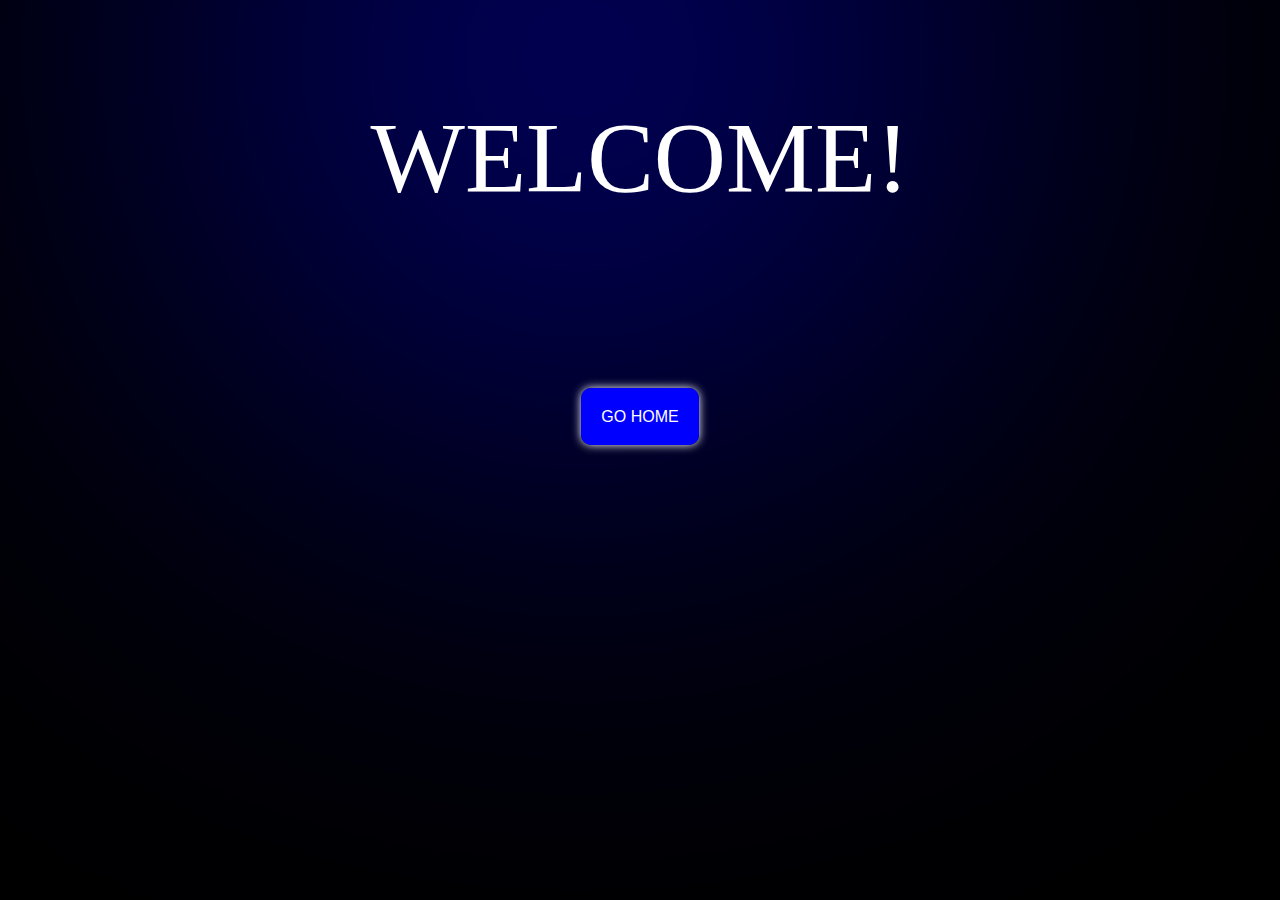
==== commit aa7e860c: "!" ====
--- a/index.html
+++ b/index.html
@@ -1,124 +1,20 @@
-<!DOCTYPE html>  
-<html lang="en-en">
+<!DOCTYPE html>
+<html lang="en">
 <head>
-  
     <meta charset="UTF-8">
     <meta name="viewport" content="width=device-width, initial-scale=1.0">
-    <link rel="stylesheet" href="https://cdnjs.cloudflare.com/ajax/libs/font-awesome/6.5.2/css/brands.min.css">
-    <link rel="stylesheet" href="style.css">
-    <link rel="shortcut icon" href="/logo.png" type="image/x-icon">
-    <script src="https://kit.fontawesome.com/a076d05399.js"></script>
-    <script src="script.js"></script>
-    <link rel="preconnect" href="https://fonts.googleapis.com">
-<link rel="preconnect" href="https://fonts.gstatic.com" crossorigin>
-<link href="https://fonts.googleapis.com/css2?family=Dancing+Script:wght@400..700&display=swap" rel="stylesheet">
-
-<link rel="preconnect" href="https://fonts.googleapis.com">
-<link rel="preconnect" href="https://fonts.gstatic.com" crossorigin>
-<link href="https://fonts.googleapis.com/css2?family=Dancing+Script:wght@400..700&family=Honk&display=swap" rel="stylesheet">
-    <title>Minecraft | store</title>
+    <link rel="stylesheet" href="home.css">
+    <title>Home</title>
 </head>
 <body>
-    <nav class="navbar">
-        <div class="container">
-          <div class="logo">
-            <a href="#">
-                <img src="./logo.png" alt="" srcset="" style="width: 100px;">
-            </a>
-          </div>
-          <ul class="nav-links">
-            <li><a href="#">Home</a></li>
-            <li><a href="./support.html" target="_blank">Support</a></li>
-            <li><a href="#cards">Download</a></li>
-          </ul>
-        </div>
-
-
-        <!-- <a href="login/index.php" class="login_btn" target="_blank" rel="noopener noreferrer">Login</a> -->
-        <a href="https://discord.gg/28gTRF9X" target="_blank" class="discord"> Discord</a>
-
-      </nav>
-    <header class="container">
-        <div class="content">
-<div class="logo">
-  <img src="/logo.png" alt="" srcset="">
-</div>
-            <H1><span>BEST COSMETICS BUNDLES ! </span></H1>
-            <p>
-<br>
-<br>
-            </p>
-        </div>
-        <div class="image">
-
-        </div>
-    </header>
     <div class="blur"></div>
-    <section class="container">
-
-<!-- card  -->
-<div class="cardC" >
-
-  <div class="card" id="cards">
-      <div class="card-image">
-        <img src="https://cdn.discordapp.com/attachments/1226673972276498433/1227038619970174997/Cyber_DW_Playz_1712617896345.png?ex=6626f3c4&is=66147ec4&hm=29d0005a8de0a61f6cb241e8525968f6b5f4e2dc3e83966481df6da23df4d5e5&" alt="" srcset="">
-      </div>
-      <div class="card_face">
-      <div class="card-content">
-        <p class="item_name">Vip Skin</p>
-      <a href="#" class="buy_link">Buy Now</a>
-  </div>
-      </div>
-  </div>
-    
-  <div class="card">
-    <div class="card-image">
-      <img src="https://cdn.discordapp.com/attachments/1226673972276498433/1226674643633442866/Noob_1712191272903.png?ex=6625a0c9&is=66132bc9&hm=54e2e3916f699320a457229ed5066aff38a1edf148fc6b81658fe3d9d7dbe7b2&" alt="" srcset="">
+    <span>
+        WELCOME!
+    </span>
+    <div class="gobtn">
+        <a href="./home.html">
+        GO HOME 
+        </a>
     </div>
-    <div class="card_face">
-    <div class="card-content">
-      <p class="item_name">Vip Skin</p>
-    <a href="#" class="buy_link">Buy Now</a>
-</div>
-    </div>
-</div>
-
-<div class="card">
-  <div class="card-image">
-    <img src="https://cdn.discordapp.com/attachments/1226673972276498433/1226674643633442866/Noob_1712191272903.png?ex=6625a0c9&is=66132bc9&hm=54e2e3916f699320a457229ed5066aff38a1edf148fc6b81658fe3d9d7dbe7b2&" alt="" srcset="">
-  </div>
-  <div class="card_face">
-  <div class="card-content">
-    <p class="item_name">Vip Skin</p>
-  <a href="#" class="buy_link">Buy Now</a>
-</div>
-  </div>
-</div>
-
-<div class="card">
-  <div class="card-image">
-    <img src="https://cdn.discordapp.com/attachments/1226673972276498433/1226674643633442866/Noob_1712191272903.png?ex=6625a0c9&is=66132bc9&hm=54e2e3916f699320a457229ed5066aff38a1edf148fc6b81658fe3d9d7dbe7b2&" alt="" srcset="">
-  </div>
-  <div class="card_face">
-  <div class="card-content">
-    <p class="item_name">Vip Skin</p>
-  <a href="#" class="buy_link">Buy Now</a>
-</div>
-  </div>
-</div>
-
-
-</section>
-
-<!-- card  -->
-</div>
-
-
-</footer>
-    <div class="copyright">
-        Copyright © 2024 Spectre 🔧 | zasha ❤️ All rights Reserved | For real
-    </div>
-    
 </body>
-</html>      
-
+</html>--- a/home.css
+++ b/home.css
@@ -0,0 +1,56 @@
+body {
+    background-color: #000000;
+    color: white; 
+    display: flex;
+    justify-content: center;
+    font-family:Impact, Haettenschweiler, 'Arial Narrow Bold', sans-serif;
+    user-select: none;
+    -webkit-user-modify: read-only;
+}
+
+/* blur */
+
+.blur {
+    background-color: rgb(0, 0, 255);
+    box-shadow: 0px 0px 1100px 221px blue;
+    width: 100px;
+    height: 100px;
+    border-radius: 100%;
+    animation-name: bluranim;
+    animation-duration: 5s;
+    animation-direction: alternate-reverse;
+    animation-iteration-count: infinite;
+    filter: blur(299px);
+}
+
+@keyframes bluranim {
+    0% {
+        box-shadow: 0px 0px 1100px 221px blue;
+        background-color: blue;
+    }
+    100% {
+        box-shadow: 0px 0px 1100px 221px rgb(255, 0, 0);
+        background-color: red;
+    }
+}
+
+
+span {
+    position: absolute;
+    font-size: 100px;
+    top: 100px;
+    font-family:Cambria, Cochin, Georgia, Times, 'Times New Roman', serif;
+    font-weight: 400;
+    }
+
+a {
+    background-color: blue;
+    color: white;
+    text-decoration: none;
+    position: relative;
+    top: 400px;
+    left: -50px;
+    padding: 20px;
+    border-radius: 10px;
+    box-shadow: 0px 0px 10px white;
+}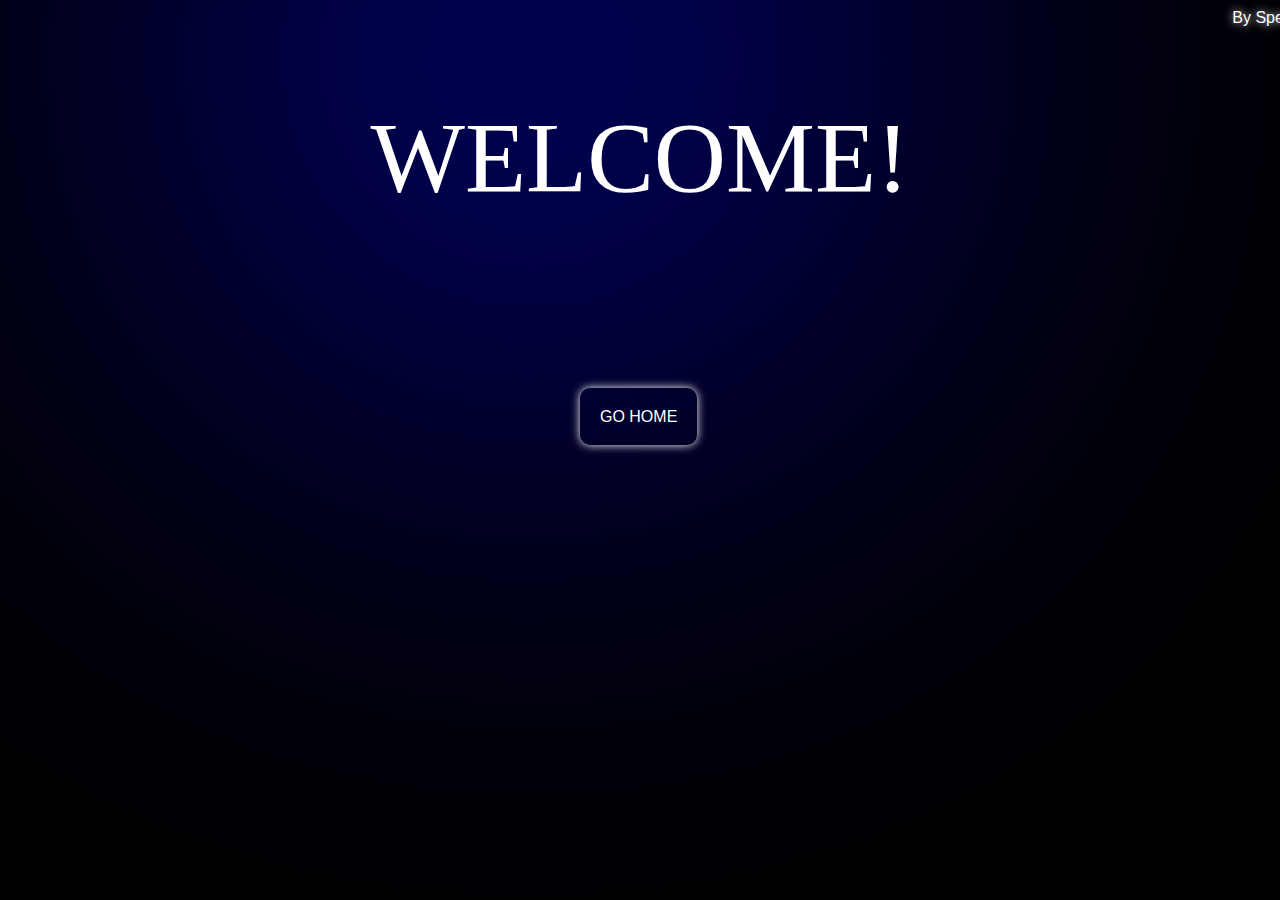
==== commit 7e193ca2: "updated" ====
--- a/index.html
+++ b/index.html
@@ -4,6 +4,7 @@
     <meta charset="UTF-8">
     <meta name="viewport" content="width=device-width, initial-scale=1.0">
     <link rel="stylesheet" href="home.css">
+
     <title>Home</title>
 </head>
 <body>
@@ -16,5 +17,7 @@
         GO HOME 
         </a>
     </div>
+    <div class="dev">By Spectre 🔧</div>
 </body>
-</html>+</html>
+
--- a/home.css
+++ b/home.css
@@ -44,13 +44,25 @@
     }
 
 a {
-    background-color: blue;
     color: white;
     text-decoration: none;
     position: relative;
     top: 400px;
-    left: -50px;
+    left: -0px;
     padding: 20px;
     border-radius: 10px;
     box-shadow: 0px 0px 10px white;
+    transition-duration: 1100ms;
+}
+
+a:hover {
+    background-color: #1d4ed8;
+    box-shadow: 0px 4px 10px;
+}
+
+.dev {
+    position:relative;
+    top:0px;
+    left: 535px;
+    text-shadow: 0px 0px 10px;
 }